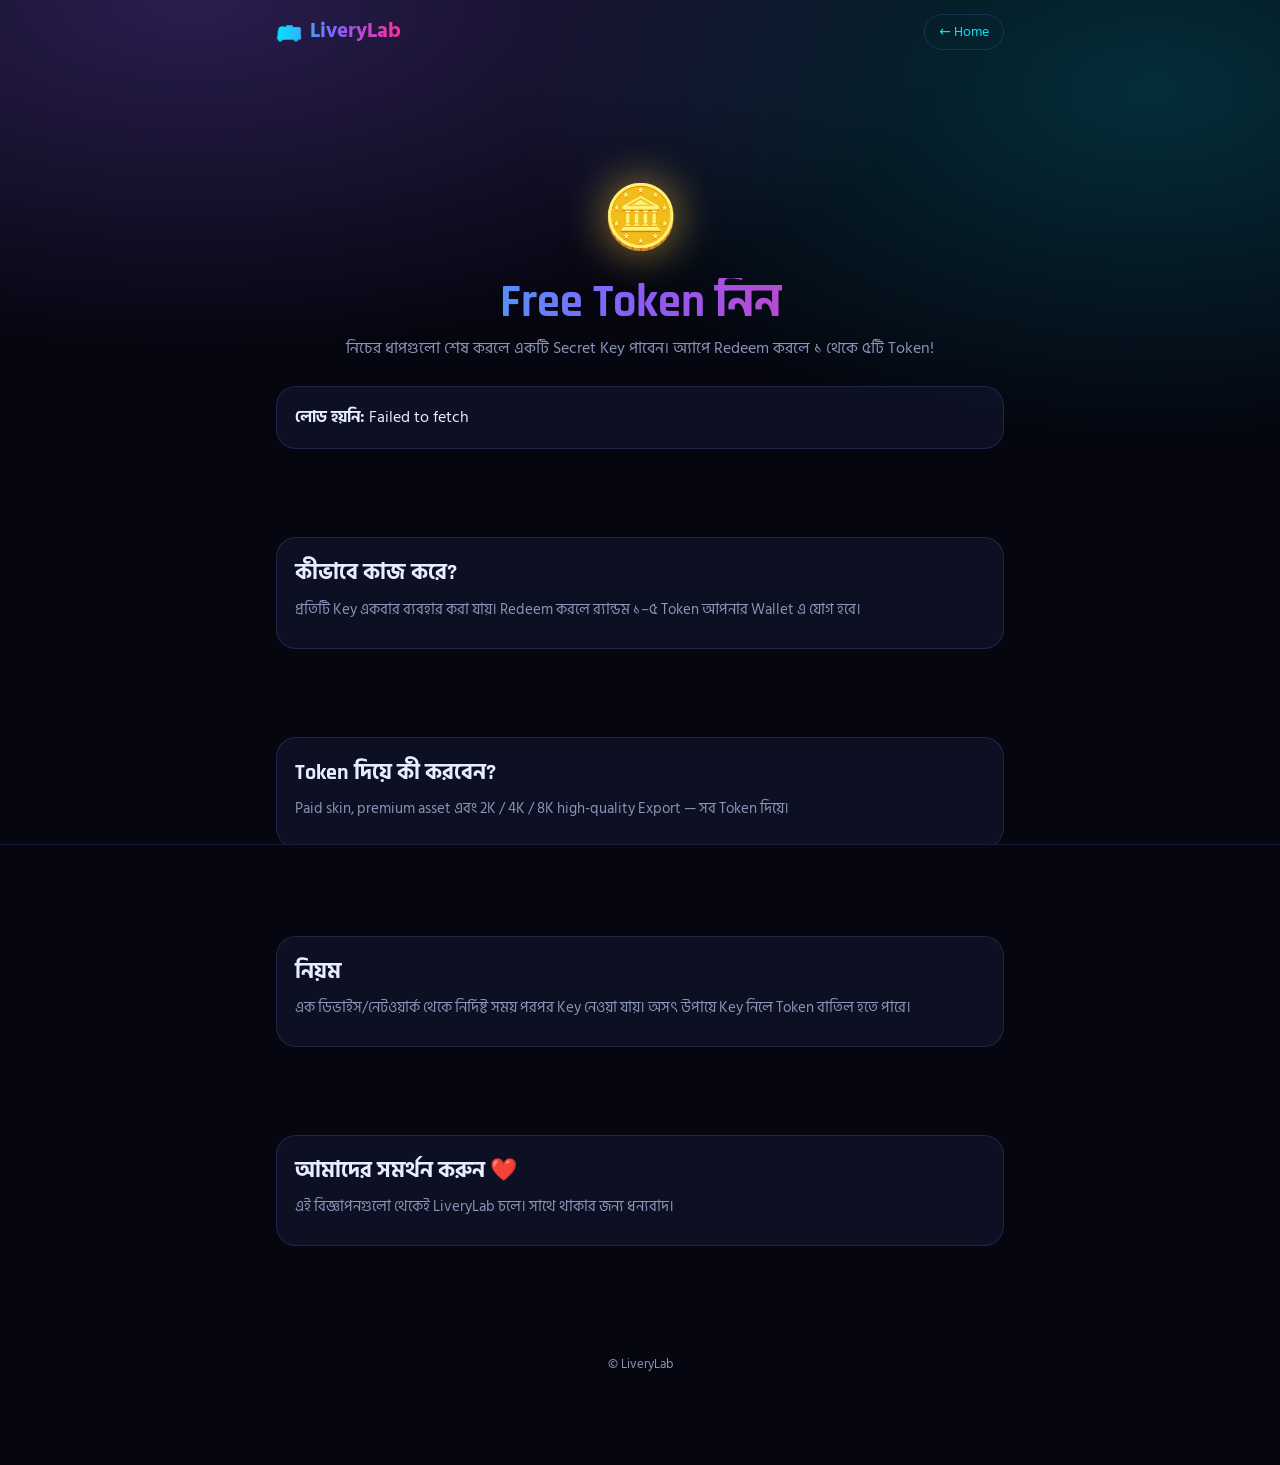
==== claim/index.html @ ea8af618 "Add files via upload" ====
<!doctype html>
<html lang="bn">
<head>
<meta charset="utf-8">
<meta name="viewport" content="width=device-width,initial-scale=1">
<title>Free Token — LiveryLab</title>
<meta name="theme-color" content="#05060f">
<link rel="icon" href="../icon.svg">
<link href="https://fonts.googleapis.com/css2?family=Rajdhani:wght@500;700&family=Hind+Siliguri:wght@400;500;600&display=swap" rel="stylesheet">
<style>
:root{--bg:#05060f;--c1:#00e5ff;--c2:#8b5cf6;--c3:#ff2e93;--ok:#2dff9a;--tx:#e8ecff;--mut:#8a93b8;--line:rgba(120,140,255,.18);--card:rgba(16,20,40,.78)}
*{box-sizing:border-box;margin:0}
body{background:var(--bg);color:var(--tx);font-family:'Hind Siliguri',system-ui,sans-serif;line-height:1.6;overflow-x:hidden;padding-bottom:70px}
body:before{content:"";position:fixed;inset:0;z-index:-1;background:radial-gradient(60% 40% at 15% 0%,rgba(139,92,246,.28),transparent),radial-gradient(50% 40% at 90% 10%,rgba(0,229,255,.18),transparent)}
.wrap{max-width:760px;margin:0 auto;padding:0 16px}
h1,h2,.btn{font-family:'Rajdhani','Hind Siliguri',sans-serif}
.grad{background:linear-gradient(90deg,var(--c1),var(--c2),var(--c3));-webkit-background-clip:text;background-clip:text;color:transparent}
.mut{color:var(--mut)}
header{display:flex;align-items:center;justify-content:space-between;padding:14px 0}
.logo{font-weight:700;font-size:21px}
.logo i{font-style:normal;margin-right:8px}
a.back{color:var(--c1);text-decoration:none;font-size:14px;border:1px solid var(--line);padding:6px 14px;border-radius:18px}
.hero{text-align:center;padding:18px 0 10px}
.hero .coin{font-size:62px;filter:drop-shadow(0 0 22px rgba(255,200,61,.6))}
h1{font-size:clamp(30px,7vw,46px);line-height:1.1;margin:8px 0}
.card{background:var(--card);border:1px solid var(--line);border-radius:20px;padding:18px;margin:14px 0;backdrop-filter:blur(8px)}
.steps{list-style:none;padding:0}
.steps li{display:flex;gap:12px;align-items:center;padding:12px 4px;border-bottom:1px solid var(--line)}
.steps li:last-child{border:0}
.n{flex:none;width:34px;height:34px;border-radius:50%;display:grid;place-items:center;font-weight:700;background:rgba(255,255,255,.07);border:1px solid var(--line)}
li.done .n{background:var(--ok);color:#03180d;border-color:var(--ok)}
.st{flex:1}
.st b{display:block}.st small{color:var(--mut)}
.bar{height:6px;border-radius:4px;background:rgba(255,255,255,.08);margin-top:6px;overflow:hidden}
.bar i{display:block;height:100%;width:0;background:linear-gradient(90deg,var(--c1),var(--c2),var(--c3));transition:width .3s}
.btn{display:flex;gap:10px;align-items:center;justify-content:center;cursor:pointer;border:0;text-decoration:none;color:#031018;font-weight:700;font-size:19px;padding:15px 30px;border-radius:16px;width:100%;background:linear-gradient(90deg,var(--c1),var(--c2),var(--c3));box-shadow:0 0 28px rgba(139,92,246,.4)}
.btn:active{transform:scale(.98)}
.btn[disabled]{opacity:.4;pointer-events:none;box-shadow:none}
.btn.ghost{background:transparent;color:var(--tx);border:1px solid var(--line);box-shadow:none;font-size:15px;padding:11px 18px;margin-top:10px}
.key{font-family:'Rajdhani',monospace;font-size:clamp(26px,7vw,38px);letter-spacing:2px;text-align:center;padding:16px 8px;border:2px dashed var(--ok);border-radius:16px;color:var(--ok);margin:12px 0;word-break:break-all;user-select:all}
.ad{display:flex;justify-content:center;margin:14px 0;min-height:60px}
.ad iframe{border:0;max-width:100%;background:transparent}
.fill h2{font-size:22px;margin-bottom:6px}
.fill p{color:var(--mut);font-size:15px;margin-bottom:8px}
.hide{display:none!important}
#stick{position:fixed;left:0;right:0;bottom:0;z-index:50;display:flex;justify-content:center;background:rgba(5,6,15,.92);border-top:1px solid var(--line);min-height:56px}
.toast{position:fixed;left:50%;top:18px;transform:translateX(-50%);background:#101428;border:1px solid var(--line);padding:10px 18px;border-radius:12px;opacity:0;transition:.3s;pointer-events:none;z-index:99;max-width:90vw}
.toast.on{opacity:1}
</style>
</head>
<body>
<div class="wrap">
  <header><div class="logo grad"><i>🚌</i>LiveryLab</div><a class="back" href="../">← Home</a></header>
  <div class="ad slot"></div>
  <div class="hero"><div class="coin">🪙</div><h1 class="grad">Free Token নিন</h1><p class="mut">নিচের ধাপগুলো শেষ করলে একটি Secret Key পাবেন। অ্যাপে Redeem করলে ১ থেকে ৫টি Token!</p></div>

  <div class="card" id="main">
    <div id="off" class="hide"><b>Token claim এখন বন্ধ আছে।</b> পরে আবার আসুন।</div>
    <div id="work">
      <ul class="steps">
        <li id="s1"><span class="n">1</span><div class="st"><b>অপেক্ষা করুন <span id="wl">10</span> সেকেন্ড</b><small>এই পেজেই থাকুন (অন্য ট্যাবে গেলে সময় থামে)</small><div class="bar"><i id="b1"></i></div></div></li>
        <li id="s2"><span class="n">2</span><div class="st"><b>পেজ একদম নিচ পর্যন্ত স্ক্রল করুন</b><small>নিচে নামুন, সব দেখুন</small><div class="bar"><i id="b2"></i></div></div></li>
        <li id="s3"><span class="n">3</span><div class="st"><b>একটি Ad তে ক্লিক করুন <span id="cl"></span></b><small>যেকোনো বিজ্ঞাপন বা নিচের Sponsor বাটনে ক্লিক করুন</small><div class="bar"><i id="b3"></i></div></div></li>
        <li id="s4"><span class="n">4</span><div class="st"><b>Secret Key জেনারেট করুন</b><small>উপরের ৩টি শেষ হলে বাটন চালু হবে</small></div></li>
      </ul>
      <button class="btn" id="go">▶ শুরু করুন</button>
      <a class="btn ghost hide" id="sp" target="_blank" rel="noopener">🎁 Sponsor দেখুন (ক্লিক গণনা হবে)</a>
    </div>
    <div id="res" class="hide">
      <b>✅ আপনার Secret Key</b>
      <div class="key" id="key"></div>
      <button class="btn" id="cp">📋 Copy Key</button>
      <p class="mut" style="margin-top:10px;font-size:14px">LiveryLab অ্যাপ → <b>Wallet</b> → <b>Redeem Key</b> এ এই Key বসান। Key একবারই কাজ করবে এবং <span id="ex"></span> পর্যন্ত বৈধ।</p>
    </div>
  </div>

  <div class="ad slot"></div>
  <div class="card fill"><h2>কীভাবে কাজ করে?</h2><p>প্রতিটি Key একবার ব্যবহার করা যায়। Redeem করলে র‍্যান্ডম ১–৫ Token আপনার Wallet এ যোগ হবে।</p></div>
  <div class="ad slot"></div>
  <div class="card fill"><h2>Token দিয়ে কী করবেন?</h2><p>Paid skin, premium asset এবং 2K / 4K / 8K high-quality Export — সব Token দিয়ে।</p></div>
  <div class="ad slot"></div>
  <div class="card fill"><h2>নিয়ম</h2><p>এক ডিভাইস/নেটওয়ার্ক থেকে নির্দিষ্ট সময় পরপর Key নেওয়া যায়। অসৎ উপায়ে Key নিলে Token বাতিল হতে পারে।</p></div>
  <div class="ad slot"></div>
  <div class="card fill"><h2>আমাদের সমর্থন করুন ❤️</h2><p>এই বিজ্ঞাপনগুলো থেকেই LiveryLab চলে। সাথে থাকার জন্য ধন্যবাদ।</p></div>
  <div class="ad slot"></div>
  <p class="mut" style="text-align:center;font-size:13px;padding:20px 0">© LiveryLab</p>
</div>
<div id="stick"></div>
<div class="toast" id="tt"></div>
<script>
var API="https://bussid-skin-api.bussidskingeneratorbd.workers.dev";
var $=function(i){return document.getElementById(i)};
function toast(m){var t=$('tt');t.textContent=m;t.classList.add('on');clearTimeout(toast.t);toast.t=setTimeout(function(){t.classList.remove('on')},3200)}
function api(p,body){return fetch(API+p,{method:body?'POST':'GET',headers:{'content-type':'application/json'},body:body?JSON.stringify(body):undefined}).then(function(r){return r.json().then(function(j){if(!r.ok)throw new Error(j.error||('HTTP '+r.status));return j})})}
var cfg=null,S={cid:null,vis:0,scroll:0,clicks:0,started:false,done:false,lastClick:0};

function adFrame(code,stick){
  var w=320,h=50,m=code.match(/['"]width['"]\s*:\s*(\d+)/),n=code.match(/['"]height['"]\s*:\s*(\d+)/);
  if(m)w=+m[1];if(n)h=+n[1];
  var f=document.createElement('iframe');f.width=w;f.height=h;f.scrolling='no';
  f.setAttribute('sandbox','allow-scripts allow-popups allow-popups-to-escape-sandbox allow-same-origin allow-top-navigation-by-user-activation');
  f.srcdoc='<!doctype html><body style="margin:0;background:transparent">'+code+'</body>';
  return f;
}
function mountAds(){
  var slots=document.querySelectorAll('.slot'),b=cfg.banners||[];
  for(var i=0;i<slots.length;i++){if(!b.length)break;slots[i].appendChild(adFrame(b[i%b.length]))}
  if(b.length)$('stick').appendChild(adFrame(b[0],true));else $('stick').style.display='none';
  (cfg.scripts||[]).forEach(function(u){var s=document.createElement('script');s.async=true;s.src=u;document.body.appendChild(s)});
  if(cfg.direct){var a=$('sp');a.href=cfg.direct;a.classList.remove('hide');a.addEventListener('click',function(){hit()})}
}
function upd(){
  var need=cfg.clicks;
  var p1=Math.min(1,S.vis/cfg.wait),p2=cfg.scroll?Math.min(1,S.scroll/0.92):1,p3=need?Math.min(1,S.clicks/need):1;
  $('b1').style.width=p1*100+'%';$('b2').style.width=p2*100+'%';$('b3').style.width=p3*100+'%';
  $('wl').textContent=Math.max(0,Math.ceil(cfg.wait-S.vis));
  $('s1').className=p1>=1?'done':'';$('s2').className=p2>=1?'done':'';$('s3').className=p3>=1?'done':'';
  var ok=S.started&&p1>=1&&p2>=1&&p3>=1;
  $('s4').className=ok?'':'';
  $('go').disabled=S.started&&!ok&&!S.finishing;
  $('go').textContent=!S.started?'▶ শুরু করুন':ok?'🔑 Secret Key জেনারেট করুন':'অপেক্ষা করুন…';
  return ok;
}
function hit(){
  if(!S.started||Date.now()-S.lastClick<2500)return;
  S.lastClick=Date.now();S.clicks++;upd();
}
window.addEventListener('blur',function(){setTimeout(function(){var e=document.activeElement;if(e&&e.tagName==='IFRAME'){hit();setTimeout(function(){try{e.blur();window.focus()}catch(x){}},50)}},0)});
window.addEventListener('scroll',function(){
  var h=document.documentElement,r=(window.scrollY+window.innerHeight)/Math.max(1,h.scrollHeight);
  if(S.started&&r>S.scroll){S.scroll=r;upd()}
},{passive:true});
setInterval(function(){if(S.started&&!S.done&&document.visibilityState==='visible'&&document.hasFocus!==undefined){S.vis+=0.5;if(S.vis>cfg.wait+30)S.vis=cfg.wait+30;upd()}},500);

function showKey(k,exp){
  S.done=true;$('work').classList.add('hide');$('res').classList.remove('hide');$('key').textContent=k;
  $('ex').textContent=exp?new Date(exp).toLocaleString('bn-BD'):'২৪ ঘণ্টা';
  try{localStorage.setItem('ll_claim',JSON.stringify({k:k,e:exp}))}catch(e){}
}
$('go').onclick=function(){
  if(!S.started){
    $('go').disabled=true;
    api('/api/claim/start',{}).then(function(r){S.cid=r.cid;S.started=true;S.vis=0;S.scroll=0;S.clicks=0;toast('শুরু হয়েছে — নিচে স্ক্রল করুন');window.scrollBy({top:200,behavior:'smooth'});upd()}).catch(function(e){toast(e.message);$('go').disabled=false});
    return;
  }
  if(!upd())return;
  S.finishing=true;$('go').disabled=true;$('go').textContent='যাচাই হচ্ছে…';
  api('/api/claim/finish',{cid:S.cid,clicks:S.clicks,scrolled:S.scroll>=0.9,vis:Math.floor(S.vis)}).then(function(r){showKey(r.key,r.expiresAt)}).catch(function(e){S.finishing=false;toast(e.message);upd()});
};
$('cp').onclick=function(){var k=$('key').textContent;try{navigator.clipboard.writeText(k).then(function(){toast('Copy হয়েছে ✓')},function(){fallback(k)})}catch(e){fallback(k)}};
function fallback(k){var t=document.createElement('textarea');t.value=k;document.body.appendChild(t);t.select();try{document.execCommand('copy');toast('Copy হয়েছে ✓')}catch(e){toast('Key চেপে ধরে Copy করুন')}document.body.removeChild(t)}

api('/api/claim/config').then(function(c){
  cfg=c;
  if(!c.enabled){$('work').classList.add('hide');$('off').classList.remove('hide');return}
  $('cl').textContent=c.clicks>1?'('+c.clicks+' বার)':'';
  if(!c.clicks)$('s3').classList.add('hide');
  if(!c.scroll)$('s2').classList.add('hide');
  mountAds();upd();
  try{var o=JSON.parse(localStorage.getItem('ll_claim')||'null');if(o&&o.e&&o.e>Date.now()){var b=document.createElement('button');b.className='btn ghost';b.textContent='আগের Key দেখুন';b.onclick=function(){showKey(o.k,o.e)};$('work').appendChild(b)}}catch(e){}
}).catch(function(e){$('work').innerHTML='<b>লোড হয়নি:</b> '+e.message});
</script>
</body>
</html>
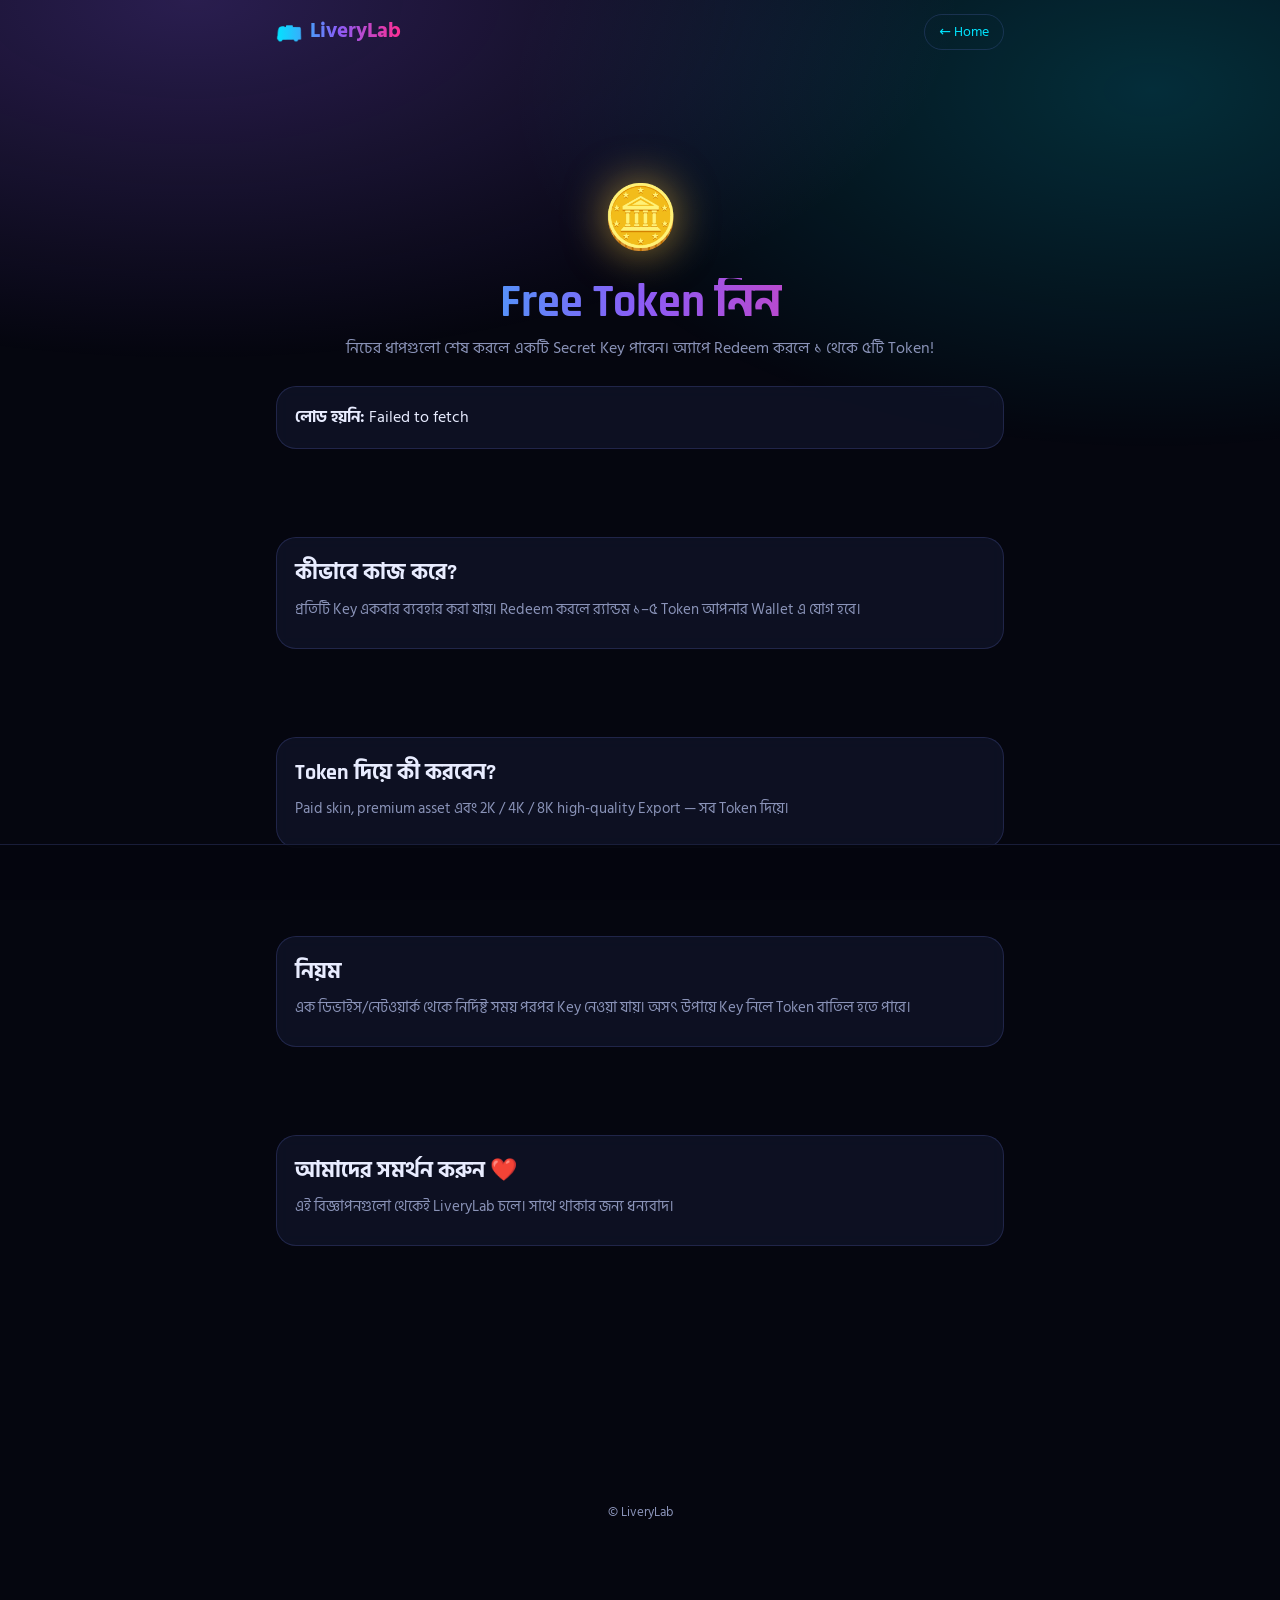
==== commit d35057af: "Add files via upload" ====
--- a/claim/index.html
+++ b/claim/index.html
@@ -43,6 +43,10 @@
 .fill h2{font-size:22px;margin-bottom:6px}
 .fill p{color:var(--mut);font-size:15px;margin-bottom:8px}
 .hide{display:none!important}
+.cd{color:var(--c1);font-family:'Rajdhani',sans-serif;font-size:1.25em}
+.big{text-align:center;margin:6px 0 12px;font-family:'Rajdhani',sans-serif}
+.big span{display:block;font-size:64px;line-height:1;font-weight:700;background:linear-gradient(90deg,var(--c1),var(--c2),var(--c3));-webkit-background-clip:text;background-clip:text;color:transparent}
+.big small{color:var(--mut);font-size:14px}
 #stick{position:fixed;left:0;right:0;bottom:0;z-index:50;display:flex;justify-content:center;background:rgba(5,6,15,.92);border-top:1px solid var(--line);min-height:56px}
 .toast{position:fixed;left:50%;top:18px;transform:translateX(-50%);background:#101428;border:1px solid var(--line);padding:10px 18px;border-radius:12px;opacity:0;transition:.3s;pointer-events:none;z-index:99;max-width:90vw}
 .toast.on{opacity:1}
@@ -58,11 +62,13 @@
     <div id="off" class="hide"><b>Token claim এখন বন্ধ আছে।</b> পরে আবার আসুন।</div>
     <div id="work">
       <ul class="steps">
-        <li id="s1"><span class="n">1</span><div class="st"><b>অপেক্ষা করুন <span id="wl">10</span> সেকেন্ড</b><small>এই পেজেই থাকুন (অন্য ট্যাবে গেলে সময় থামে)</small><div class="bar"><i id="b1"></i></div></div></li>
-        <li id="s2"><span class="n">2</span><div class="st"><b>পেজ একদম নিচ পর্যন্ত স্ক্রল করুন</b><small>নিচে নামুন, সব দেখুন</small><div class="bar"><i id="b2"></i></div></div></li>
-        <li id="s3"><span class="n">3</span><div class="st"><b>একটি Ad তে ক্লিক করুন <span id="cl"></span></b><small>যেকোনো বিজ্ঞাপন বা নিচের Sponsor বাটনে ক্লিক করুন</small><div class="bar"><i id="b3"></i></div></div></li>
-        <li id="s4"><span class="n">4</span><div class="st"><b>Secret Key জেনারেট করুন</b><small>উপরের ৩টি শেষ হলে বাটন চালু হবে</small></div></li>
+        <li id="s1"><span class="n">1</span><div class="st"><b>ধাপ ১: অপেক্ষা করুন <span id="wl" class="cd">10</span> সেকেন্ড</b><small>এই পেজেই থাকুন (অন্য ট্যাবে গেলে সময় থামে)</small><div class="bar"><i id="b1"></i></div></div></li>
+        <li id="s1b"><span class="n">2</span><div class="st"><b>ধাপ ২: আবার <span id="wl2" class="cd">10</span> সেকেন্ড অপেক্ষা</b><small>ধাপ ১ শেষ হলে "পরের ধাপ" বাটন চাপুন, তারপর আরও একবার অপেক্ষা</small><div class="bar"><i id="b1b"></i></div></div></li>
+        <li id="s2"><span class="n">3</span><div class="st"><b>পেজ একদম নিচ পর্যন্ত স্ক্রল করুন</b><small>নিচে নামুন, সব দেখুন</small><div class="bar"><i id="b2"></i></div></div></li>
+        <li id="s3"><span class="n">4</span><div class="st"><b>একটি Ad তে ক্লিক করুন <span id="cl"></span></b><small>যেকোনো বিজ্ঞাপন বা নিচের Sponsor বাটনে ক্লিক করুন</small><div class="bar"><i id="b3"></i></div></div></li>
+        <li id="s4"><span class="n">5</span><div class="st"><b>Secret Key জেনারেট করুন</b><small>উপরের ধাপগুলো শেষ হলে বাটন চালু হবে</small></div></li>
       </ul>
+      <div class="big hide" id="big"><span id="bigN">10</span><small id="bigT">সেকেন্ড</small></div>
       <button class="btn" id="go">▶ শুরু করুন</button>
       <a class="btn ghost hide" id="sp" target="_blank" rel="noopener">🎁 Sponsor দেখুন (ক্লিক গণনা হবে)</a>
     </div>
@@ -75,6 +81,11 @@
   </div>
 
   <div class="ad slot"></div>
+  <div id="more" class="hide">
+    <div class="card fill"><h2>🎯 ধাপ ২ চলছে</h2><p>আর একটু অপেক্ষা — নিচের অফারগুলোও দেখে নিতে পারেন।</p></div>
+    <div class="ad slot2"></div>
+    <div class="ad slot2"></div>
+  </div>
   <div class="card fill"><h2>কীভাবে কাজ করে?</h2><p>প্রতিটি Key একবার ব্যবহার করা যায়। Redeem করলে র‍্যান্ডম ১–৫ Token আপনার Wallet এ যোগ হবে।</p></div>
   <div class="ad slot"></div>
   <div class="card fill"><h2>Token দিয়ে কী করবেন?</h2><p>Paid skin, premium asset এবং 2K / 4K / 8K high-quality Export — সব Token দিয়ে।</p></div>
@@ -82,6 +93,8 @@
   <div class="card fill"><h2>নিয়ম</h2><p>এক ডিভাইস/নেটওয়ার্ক থেকে নির্দিষ্ট সময় পরপর Key নেওয়া যায়। অসৎ উপায়ে Key নিলে Token বাতিল হতে পারে।</p></div>
   <div class="ad slot"></div>
   <div class="card fill"><h2>আমাদের সমর্থন করুন ❤️</h2><p>এই বিজ্ঞাপনগুলো থেকেই LiveryLab চলে। সাথে থাকার জন্য ধন্যবাদ।</p></div>
+  <div class="ad slot"></div>
+  <div class="ad slot"></div>
   <div class="ad slot"></div>
   <p class="mut" style="text-align:center;font-size:13px;padding:20px 0">© LiveryLab</p>
 </div>
@@ -92,7 +105,7 @@
 var $=function(i){return document.getElementById(i)};
 function toast(m){var t=$('tt');t.textContent=m;t.classList.add('on');clearTimeout(toast.t);toast.t=setTimeout(function(){t.classList.remove('on')},3200)}
 function api(p,body){return fetch(API+p,{method:body?'POST':'GET',headers:{'content-type':'application/json'},body:body?JSON.stringify(body):undefined}).then(function(r){return r.json().then(function(j){if(!r.ok)throw new Error(j.error||('HTTP '+r.status));return j})})}
-var cfg=null,S={cid:null,vis:0,scroll:0,clicks:0,started:false,done:false,lastClick:0};
+var cfg=null,S={cid:null,vis:0,vis2:0,stage:1,scroll:0,clicks:0,started:false,done:false,lastClick:0};
 
 function adFrame(code,stick){
   var w=320,h=50,m=code.match(/['"]width['"]\s*:\s*(\d+)/),n=code.match(/['"]height['"]\s*:\s*(\d+)/);
@@ -109,16 +122,26 @@
   (cfg.scripts||[]).forEach(function(u){var s=document.createElement('script');s.async=true;s.src=u;document.body.appendChild(s)});
   if(cfg.direct){var a=$('sp');a.href=cfg.direct;a.classList.remove('hide');a.addEventListener('click',function(){hit()})}
 }
+function mountMore(){
+  var slots=document.querySelectorAll('.slot2'),b=cfg.banners||[];
+  for(var i=0;i<slots.length;i++){if(!b.length)break;slots[i].appendChild(adFrame(b[(i+1)%b.length]))}
+}
 function upd(){
-  var need=cfg.clicks;
-  var p1=Math.min(1,S.vis/cfg.wait),p2=cfg.scroll?Math.min(1,S.scroll/0.92):1,p3=need?Math.min(1,S.clicks/need):1;
-  $('b1').style.width=p1*100+'%';$('b2').style.width=p2*100+'%';$('b3').style.width=p3*100+'%';
-  $('wl').textContent=Math.max(0,Math.ceil(cfg.wait-S.vis));
-  $('s1').className=p1>=1?'done':'';$('s2').className=p2>=1?'done':'';$('s3').className=p3>=1?'done':'';
-  var ok=S.started&&p1>=1&&p2>=1&&p3>=1;
-  $('s4').className=ok?'':'';
-  $('go').disabled=S.started&&!ok&&!S.finishing;
-  $('go').textContent=!S.started?'▶ শুরু করুন':ok?'🔑 Secret Key জেনারেট করুন':'অপেক্ষা করুন…';
+  var need=cfg.clicks,W=cfg.wait;
+  var p1=Math.min(1,S.vis/W),p1b=S.stage<2?0:Math.min(1,S.vis2/W),p2=cfg.scroll?Math.min(1,S.scroll/0.92):1,p3=need?Math.min(1,S.clicks/need):1;
+  $('b1').style.width=p1*100+'%';$('b1b').style.width=p1b*100+'%';$('b2').style.width=p2*100+'%';$('b3').style.width=p3*100+'%';
+  var l1=Math.max(0,Math.ceil(W-S.vis)),l2=S.stage<2?W:Math.max(0,Math.ceil(W-S.vis2));
+  $('wl').textContent=l1;$('wl2').textContent=l2;
+  $('s1').className=p1>=1?'done':'';$('s1b').className=p1b>=1?'done':'';$('s2').className=p2>=1?'done':'';$('s3').className=p3>=1?'done':'';
+  var big=$('big');
+  if(S.started&&!S.done){big.classList.remove('hide');$('bigN').textContent=S.stage<2?l1:l2;$('bigT').textContent=(S.stage<2?'ধাপ ১':'ধাপ ২')+' — সেকেন্ড বাকি'}
+  var ok=S.started&&S.stage>=2&&p1>=1&&p1b>=1&&p2>=1&&p3>=1;
+  $('go').disabled=S.started&&!ok&&!S.finishing&&!(S.stage<2&&p1>=1);
+  var t;
+  if(!S.started)t='▶ শুরু করুন';
+  else if(S.stage<2)t=p1>=1?'➡ পরের ধাপ (আরও '+W+' সেকেন্ড)':'অপেক্ষা করুন… '+l1+'s';
+  else t=ok?'🔑 Secret Key জেনারেট করুন':(p1b<1?'অপেক্ষা করুন… '+l2+'s':'স্ক্রল/ক্লিক বাকি আছে');
+  $('go').textContent=t;
   return ok;
 }
 function hit(){
@@ -130,7 +153,11 @@
   var h=document.documentElement,r=(window.scrollY+window.innerHeight)/Math.max(1,h.scrollHeight);
   if(S.started&&r>S.scroll){S.scroll=r;upd()}
 },{passive:true});
-setInterval(function(){if(S.started&&!S.done&&document.visibilityState==='visible'&&document.hasFocus!==undefined){S.vis+=0.5;if(S.vis>cfg.wait+30)S.vis=cfg.wait+30;upd()}},500);
+setInterval(function(){
+  if(!S.started||S.done||document.visibilityState!=='visible')return;
+  if(S.stage<2){if(S.vis<cfg.wait)S.vis+=0.5}else if(S.vis2<cfg.wait)S.vis2+=0.5;
+  upd();
+},500);
 
 function showKey(k,exp){
   S.done=true;$('work').classList.add('hide');$('res').classList.remove('hide');$('key').textContent=k;
@@ -140,12 +167,18 @@
 $('go').onclick=function(){
   if(!S.started){
     $('go').disabled=true;
-    api('/api/claim/start',{}).then(function(r){S.cid=r.cid;S.started=true;S.vis=0;S.scroll=0;S.clicks=0;toast('শুরু হয়েছে — নিচে স্ক্রল করুন');window.scrollBy({top:200,behavior:'smooth'});upd()}).catch(function(e){toast(e.message);$('go').disabled=false});
+    api('/api/claim/start',{}).then(function(r){S.cid=r.cid;S.started=true;S.vis=0;S.vis2=0;S.stage=1;S.scroll=0;S.clicks=0;toast('শুরু হয়েছে — নিচে স্ক্রল করুন');window.scrollBy({top:200,behavior:'smooth'});upd()}).catch(function(e){toast(e.message);$('go').disabled=false});
     return;
+  }
+  if(S.stage<2){
+    if(S.vis<cfg.wait)return;
+    S.stage=2;S.vis2=0;$('more').classList.remove('hide');mountMore();
+    toast('ধাপ ২ শুরু — আরও '+cfg.wait+' সেকেন্ড অপেক্ষা করুন');
+    window.scrollBy({top:260,behavior:'smooth'});upd();return;
   }
   if(!upd())return;
   S.finishing=true;$('go').disabled=true;$('go').textContent='যাচাই হচ্ছে…';
-  api('/api/claim/finish',{cid:S.cid,clicks:S.clicks,scrolled:S.scroll>=0.9,vis:Math.floor(S.vis)}).then(function(r){showKey(r.key,r.expiresAt)}).catch(function(e){S.finishing=false;toast(e.message);upd()});
+  api('/api/claim/finish',{cid:S.cid,clicks:S.clicks,scrolled:S.scroll>=0.9,vis:Math.floor(S.vis+S.vis2)}).then(function(r){showKey(r.key,r.expiresAt)}).catch(function(e){S.finishing=false;toast(e.message);upd()});
 };
 $('cp').onclick=function(){var k=$('key').textContent;try{navigator.clipboard.writeText(k).then(function(){toast('Copy হয়েছে ✓')},function(){fallback(k)})}catch(e){fallback(k)}};
 function fallback(k){var t=document.createElement('textarea');t.value=k;document.body.appendChild(t);t.select();try{document.execCommand('copy');toast('Copy হয়েছে ✓')}catch(e){toast('Key চেপে ধরে Copy করুন')}document.body.removeChild(t)}
